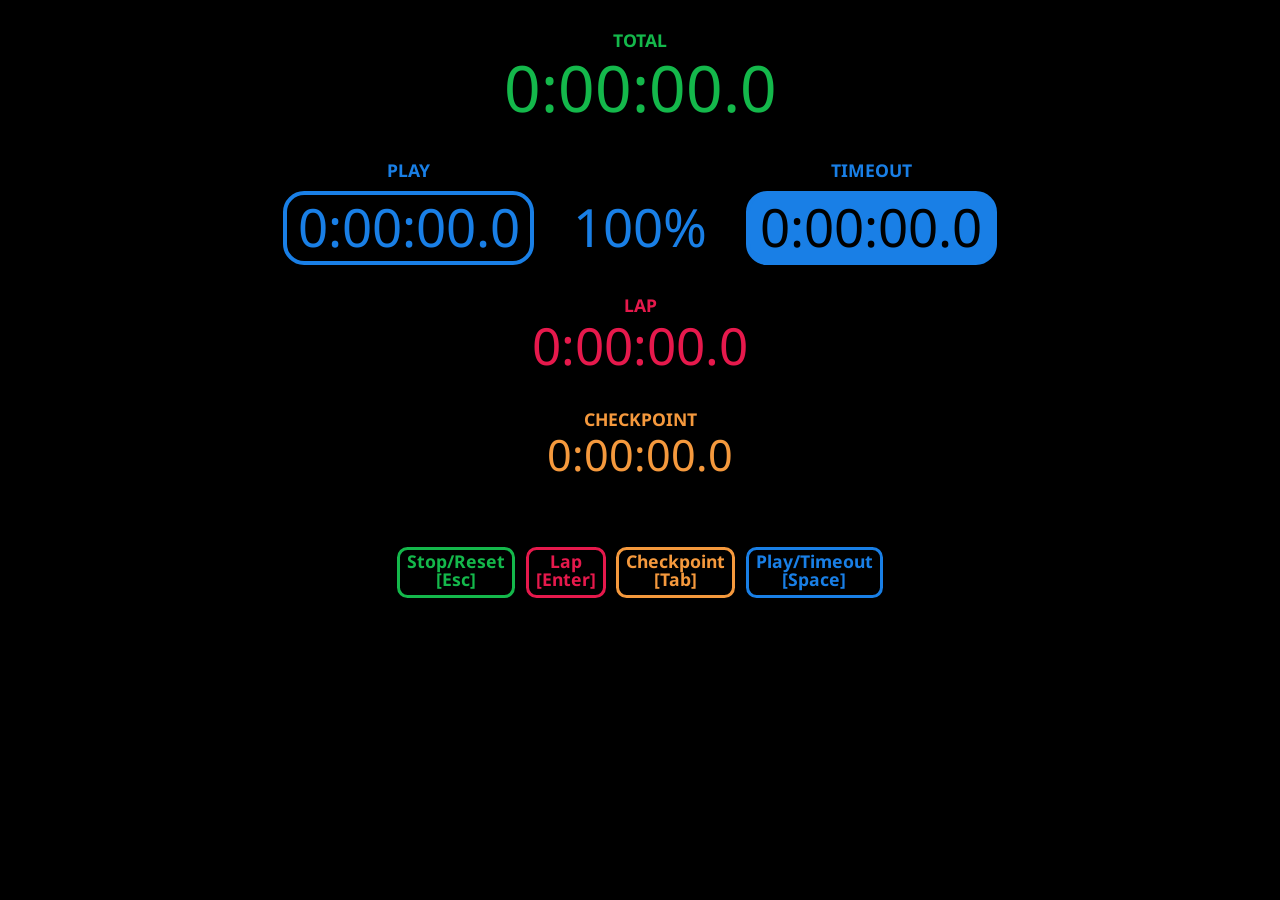
==== apps/clockwork-berry/index.html @ cb804397 "e70aca7" ====
<!DOCTYPE html><html><head><meta charset=UTF-8><meta content='IE=edge,chrome=1' http-equiv=X-UA-Compatible><meta name=description content='A simple tool to measure the duration of life, the universe, and everything. Just keep calm and press the right button.'><meta name=keywords content=stopwatch,play,timeout,pause,efficiency,ratio,lap,checkpoint,milliseconds><title>ClockworkBerry</title><link href='http://fonts.googleapis.com/css?family=Noto+Sans:n,b' rel=stylesheet><script src=http://cdnjs.cloudflare.com/ajax/libs/jquery/2.1.1/jquery.min.js></script><link href=/apps/clockwork-berry/stylesheets/main.css rel=stylesheet><script src=/apps/clockwork-berry/javascripts/main.js></script></head><body><dl id=total><dt>TOTAL</dt><dd>0:00:00.0</dd></dl><div id=playTimeout><dl id=play><dt>PLAY</dt><dd>0:00:00.0</dd></dl><div id=ratio>100%</div><dl id=timeout><dt>TIMEOUT</dt><dd>0:00:00.0</dd></dl></div><dl id=lap><dt>LAP</dt><dd>0:00:00.0</dd></dl><dl id=ckp><dt>CHECKPOINT</dt><dd>0:00:00.0</dd></dl><div id=buttons><div id=stopResetButton>Stop/Reset<br>[Esc]</div><div id=lapButton>Lap<br>[Enter]</div><div id=ckpButton>Checkpoint<br>[Tab]</div><div id=playTimeoutButton>Play/Timeout<br>[Space]</div></div><table id=stats><thead><tr><th>TIMESTAMP</th><th>EVENT</th><th>CHECKPOINT</th><th>LAP</th><th>PLAY</th><th>TIMEOUT</th><th>TOTAL</th></tr></thead><tbody></tbody></table></body></html>
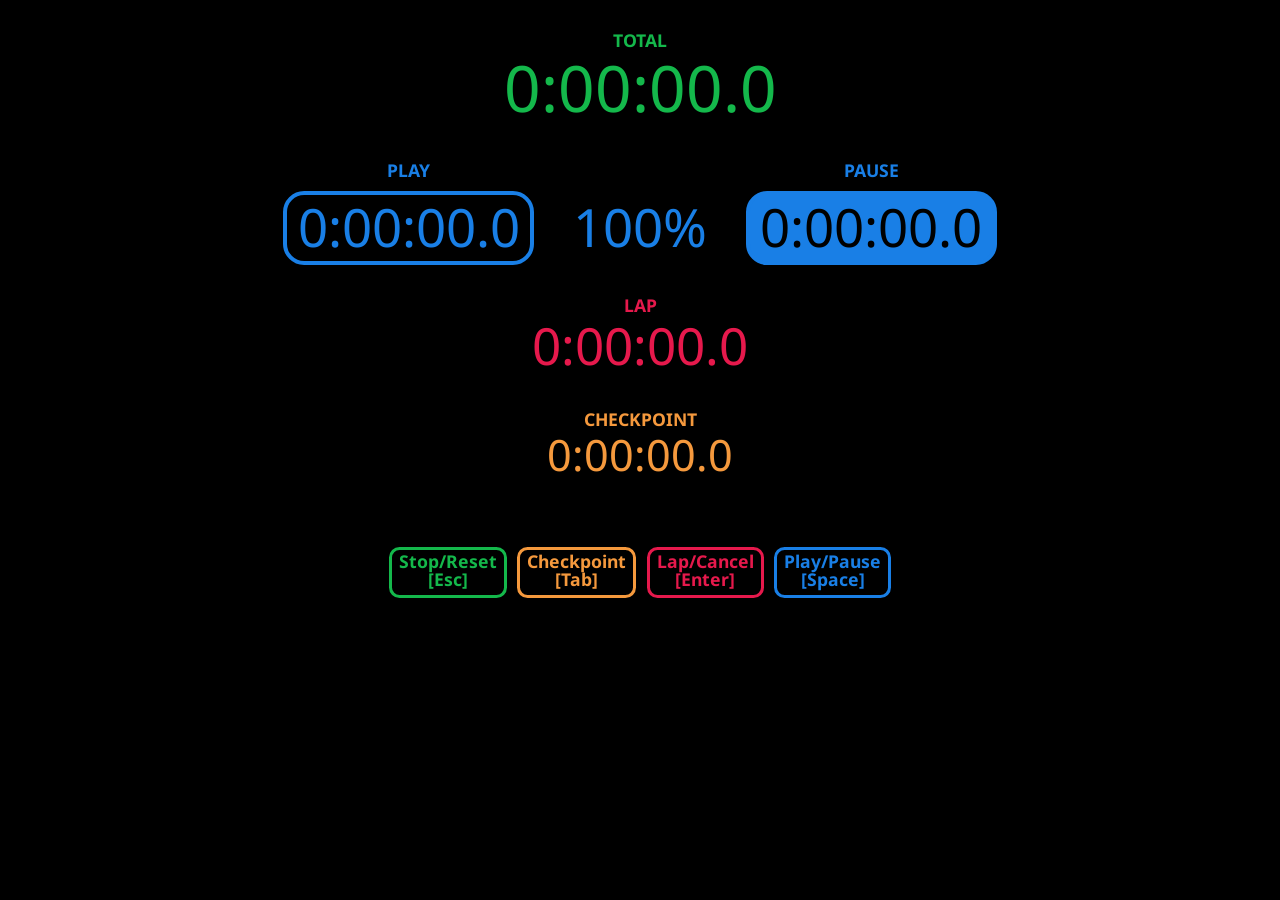
==== commit 791c4f6b: "51227be" ====
--- a/apps/clockwork-berry/index.html
+++ b/apps/clockwork-berry/index.html
@@ -1 +1 @@
-<!DOCTYPE html><html><head><meta charset=UTF-8><meta content='IE=edge,chrome=1' http-equiv=X-UA-Compatible><meta name=description content='A simple tool to measure the duration of life, the universe, and everything. Just keep calm and press the right button.'><meta name=keywords content=stopwatch,play,timeout,pause,efficiency,ratio,lap,checkpoint,milliseconds><title>ClockworkBerry</title><link href='http://fonts.googleapis.com/css?family=Noto+Sans:n,b' rel=stylesheet><script src=http://cdnjs.cloudflare.com/ajax/libs/jquery/2.1.1/jquery.min.js></script><link href=/apps/clockwork-berry/stylesheets/main.css rel=stylesheet><script src=/apps/clockwork-berry/javascripts/main.js></script></head><body><dl id=total><dt>TOTAL</dt><dd>0:00:00.0</dd></dl><div id=playTimeout><dl id=play><dt>PLAY</dt><dd>0:00:00.0</dd></dl><div id=ratio>100%</div><dl id=timeout><dt>TIMEOUT</dt><dd>0:00:00.0</dd></dl></div><dl id=lap><dt>LAP</dt><dd>0:00:00.0</dd></dl><dl id=ckp><dt>CHECKPOINT</dt><dd>0:00:00.0</dd></dl><div id=buttons><div id=stopResetButton>Stop/Reset<br>[Esc]</div><div id=lapButton>Lap<br>[Enter]</div><div id=ckpButton>Checkpoint<br>[Tab]</div><div id=playTimeoutButton>Play/Timeout<br>[Space]</div></div><table id=stats><thead><tr><th>TIMESTAMP</th><th>EVENT</th><th>CHECKPOINT</th><th>LAP</th><th>PLAY</th><th>TIMEOUT</th><th>TOTAL</th></tr></thead><tbody></tbody></table></body></html>+<!DOCTYPE html><html><head><meta charset=UTF-8 /><meta content="IE=edge,chrome=1" http-equiv=X-UA-Compatible /><meta content="A simple tool to measure the duration of life, the universe, and everything. Just keep calm and press the right button." name=description /><meta content="stopwatch,play,pause,lap,checkpoint" name=keywords /><title>ClockworkBerry: stopwatch + play, pause, lap and checkpoint times</title><link href="http://fonts.googleapis.com/css?family=Noto+Sans:n,b" rel=stylesheet /><script src="http://cdnjs.cloudflare.com/ajax/libs/jquery/2.1.1/jquery.min.js"></script><link href="/apps/clockwork-berry/stylesheets/main.css" rel=stylesheet /><script src="/apps/clockwork-berry/javascripts/main.js"></script></head><body><dl id=total><dt>TOTAL</dt><dd>0:00:00.0</dd></dl><div id=playPause><dl id=play><dt>PLAY</dt><dd>0:00:00.0</dd></dl><div id=ratio>100%</div><dl id=pause><dt>PAUSE</dt><dd>0:00:00.0</dd></dl></div><dl id=lap><dt>LAP</dt><dd>0:00:00.0</dd></dl><dl id=ckp><dt>CHECKPOINT</dt><dd>0:00:00.0</dd></dl><div id=buttons><div id=stopResetButton>Stop/Reset<br/>[Esc]</div><div id=ckpButton>Checkpoint<br/>[Tab]</div><div id=lapButton>Lap/Cancel<br/>[Enter]</div><div id=playPauseButton>Play/Pause<br/>[Space]</div></div><div id=revStatsOrder>reverse order</div><table id=stats><thead><tr><th>TIMESTAMP</th><th>EVENT</th><th>CHECKPOINT</th><th>LAP</th><th>PLAY</th><th>PAUSE</th><th>TOTAL</th></tr></thead><tbody></tbody></table></body></html>
--- a/apps/clockwork-berry/stylesheets/main.css
+++ b/apps/clockwork-berry/stylesheets/main.css
@@ -0,0 +1 @@
+body{font-size:16px;font-family:'Noto Sans', sans-serif;margin:0;background:#000;overflow-y:scroll}::selection{color:#e6e6e6;background:#750f8a}::-moz-selection{color:#e6e6e6;background:#750f8a}dl{margin:0}dt{font-size:1.1em;text-align:center;font-weight:bold;line-height:1}dd{padding:0.1em 0.2em 0.15em;margin:0;text-align:center;line-height:1}#total{margin:2em auto 0;color:#14b84b}#total dd{font-size:4em}#playPause{display:table;margin:2em auto 0;white-space:nowrap;color:#197fe6}#playPause dl,#playPause div{display:inline-block}#playPause dt{margin-bottom:0.7em}#play dd{font-size:3.3em;border:0.09em solid #197fe6;border-radius:0.4em}#pause dd{font-size:3.3em;color:#000;border:0.09em solid #197fe6;border-radius:0.4em;background:#197fe6}#ratio{font-size:3.3em;width:4em;text-align:center}#lap{margin:2em auto 0;color:#e6194c}#lap dd{font-size:3.2em}#ckp{margin:2em auto 0;color:#f5993d}#ckp dd{font-size:2.7em}#buttons{display:table;margin:4em auto 0;white-space:nowrap}#buttons div{display:inline-block;margin:0 0.3em;padding:0.2em 0.4em 0.4em;font-size:1.1em;font-weight:bold;text-align:center;line-height:1;border-width:0.2em;border-style:solid;border-radius:0.6em;cursor:default;user-select:none;-moz-user-select:none;-webkit-user-select:none;-ms-user-select:none}#stopResetButton{border-color:#14b84b;color:#14b84b}#stopResetButton:hover{background:#14b84b;color:#000}#lapButton{border-color:#e6194c;color:#e6194c}#lapButton:hover{background:#e6194c;color:#000}#ckpButton{border-color:#f5993d;color:#f5993d}#ckpButton:hover{background:#f5993d;color:#000}#playPauseButton{border-color:#197fe6;color:#197fe6}#playPauseButton:hover{background:#197fe6;color:#000}#revStatsOrder{display:table;color:#14b84b;line-height:1;margin:1.8em auto;cursor:pointer;user-select:none;-moz-user-select:none;-webkit-user-select:none;-ms-user-select:none;visibility:hidden}#revStatsOrder:hover{text-decoration:underline}#stats{margin:0 auto 1em;visibility:hidden}#stats th,#stats td{padding:0.05em 0.5em}#stats td{text-align:right}#stats>tbody>tr>td:nth-child(2){text-align:left}#stats>thead>tr{color:#000;background:#14b84b}#stats>tbody>tr.STOP{color:#14b84b}#stats>tbody>tr.PLAY{color:#197fe6}#stats>tbody>tr.PAUSE{color:#000;background:#197fe6}#stats>tbody>tr.LAP{color:#e6194c}#stats>tbody>tr.CHECKPOINT{color:#f5993d}#stats>tbody>tr.cancelled{text-decoration:line-through}
